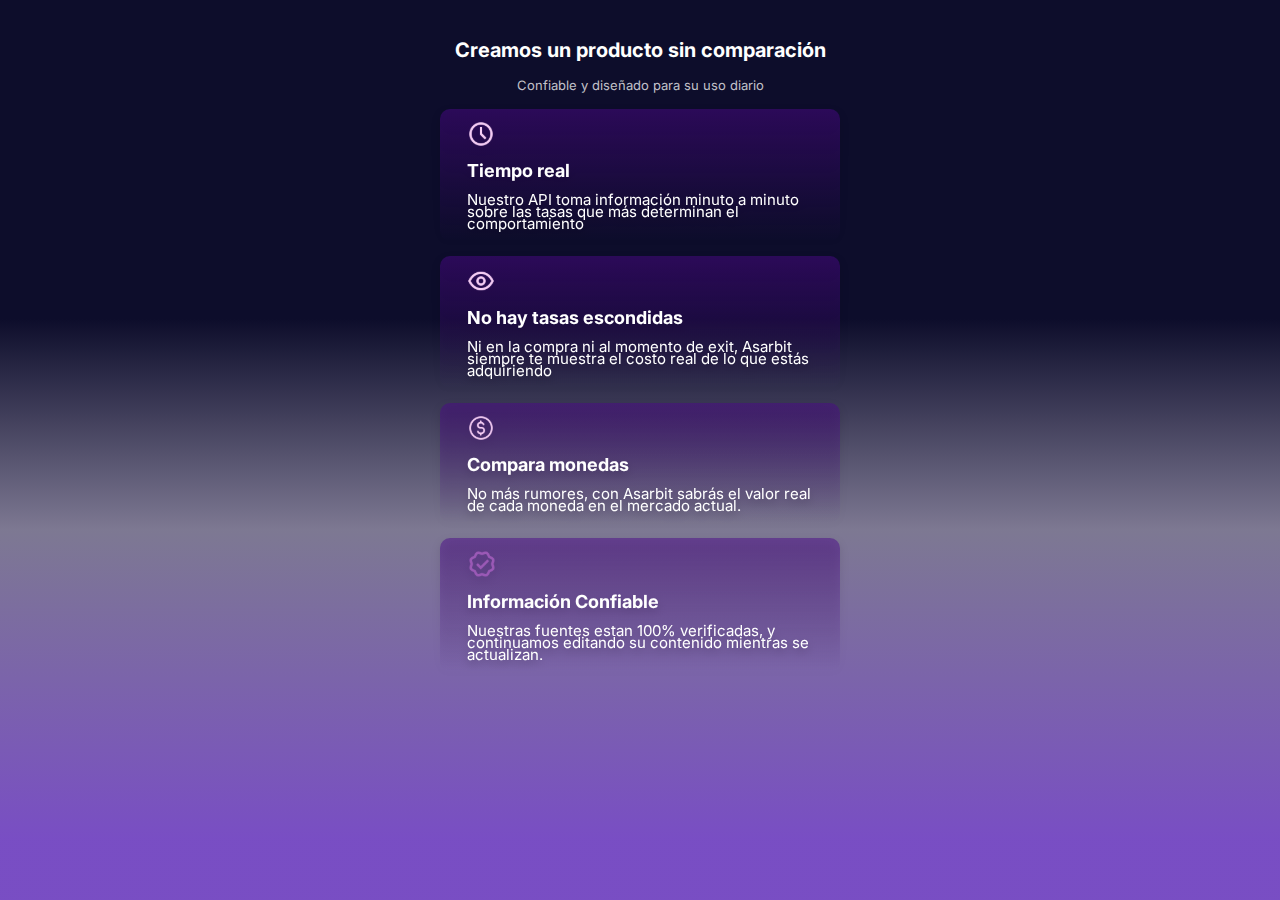
==== pages/Beneficios.html @ b9de1954 "Crea estructura y estilos de vista beneficios" ====
<!DOCTYPE html>
<html lang="en">
  <head>
    <meta charset="UTF-8" />
    <meta http-equiv="X-UA-Compatible" content="IE=edge" />
    <meta name="viewport" content="width=device-width, initial-scale=1.0" />
    <link rel="preconnect" href="https://fonts.googleapis.com" />
    <link rel="preconnect" href="https://fonts.gstatic.com" crossorigin />
    <link
      href="https://fonts.googleapis.com/css2?family=DM+Sans:wght@400;700&family=Inter:wght@200;700&display=swap"
      rel="stylesheet"
    />
    <link rel="stylesheet" href="../css/styles.css" />
    <title>Beneficios</title>
  </head>
  <body>
    <header>
      <h1 class="ben-title">Creamos un producto sin comparación</h1>
      <p class="ben-sub">Confiable y diseñado para su uso diario</p>
    </header>
    <main>
      <section class="container">
        <div class="container-grid">
          <div class="card">
            <img src="../Assets/reloj 1.svg" alt="Icono de reloj" />
            <h3 class="card-title">Tiempo real</h3>
            <p class="card-description">
              Nuestro API toma información minuto a minuto sobre las tasas que
              más determinan el comportamiento
            </p>
          </div>
          <div class="card">
            <img src="../Assets/ojo 1.svg" alt="Icono de ojo" />
            <h3 class="card-title">No hay tasas escondidas</h3>
            <p class="card-description">
              Ni en la compra ni al momento de exit, Asarbit siempre te muestra
              el costo real de lo que estás adquiriendo
            </p>
          </div>
          <div class="card">
            <img src="../Assets/pesos 1.svg" alt="Icono de pesos" />
            <h3 class="card-title">Compara monedas</h3>
            <p class="card-description">
              No más rumores, con Asarbit sabrás el valor real de cada moneda en
              el mercado actual.
            </p>
          </div>
          <div class="card">
            <img src="../Assets/Verificado.svg" alt="Icono de reloj" />
            <h3 class="card-title">Información Confiable</h3>
            <p class="card-description">
              Nuestras fuentes estan 100% verificadas, y continuamos editando su
              contenido mientras se actualizan.
            </p>
          </div>
        </div>
      </section>
    </main>
  </body>
</html>
---- css/styles.css ----
@import './styleInicio.css';
@import './styleMoneda.css';
@import './styleBeneficios.css';

:root {
  /* Colores */
  --BtnColor: #e5720b;
  --Fondo: #8d7697;
  --FondoInicio1: #0d0d2b;
  --FondoInicio2: #726d89;
  --FondoInicio3: #531cb3;
  --BtnCambios: #e5e5e5;
  --ColorBeneficios1: #4b088a;
  --ColorBeneficios2: #ffffff;
}


* {
  margin: 0;
  padding: 0;
  box-sizing: border-box;
}

html {
  font-family: "DM Sans", sans-serif;
}

body{
  background: linear-gradient(
    180deg,
    #0d0d2b 35.42%,
    rgba(114, 109, 137, 0.92) 58.85%,
    rgba(83, 28, 179, 0.78) 93.23%
  );
  background-attachment: fixed;
}

a {
  text-decoration: none;
  color: #fff;
  font-size: 15px;
}
a:hover{
  color: #531cb3;
}
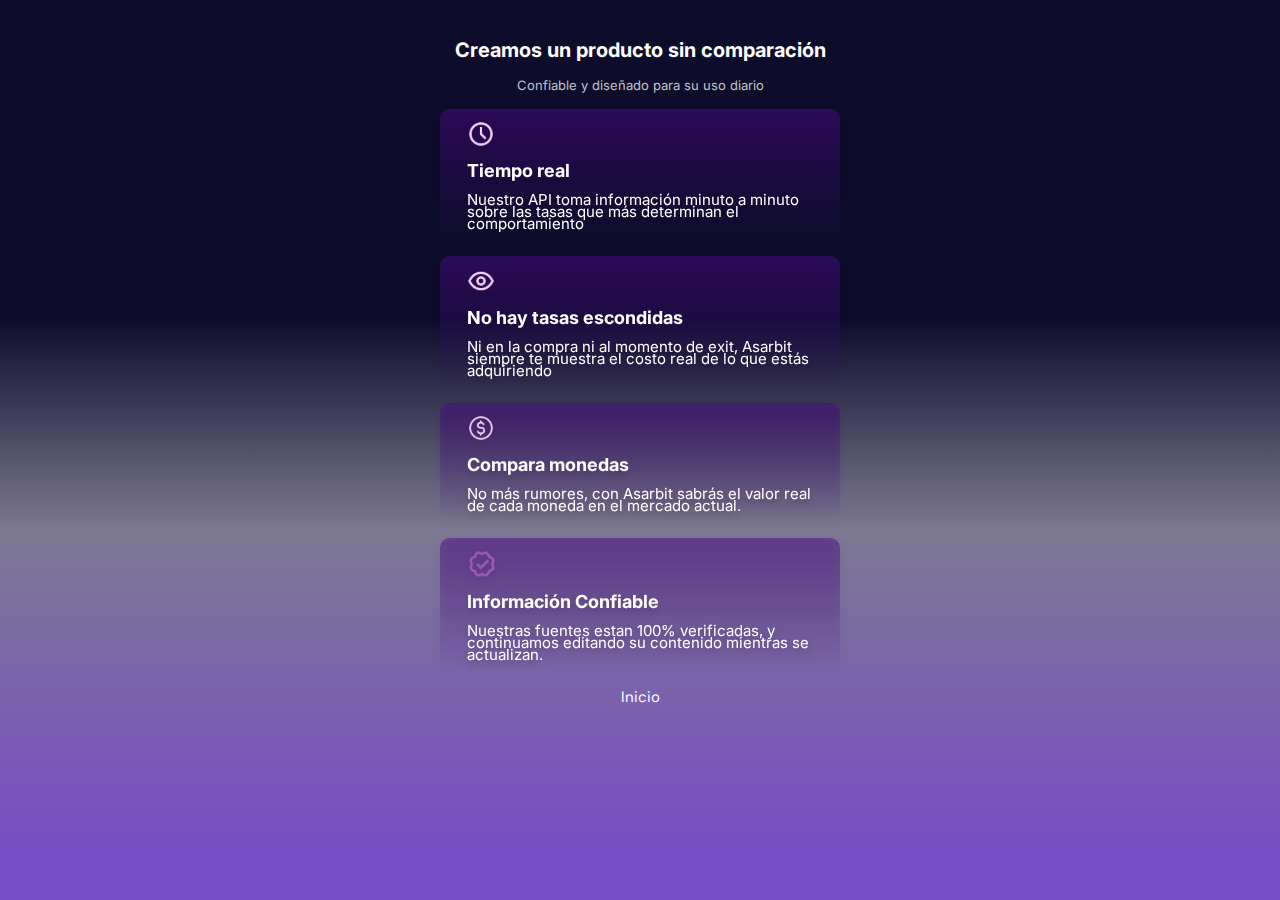
==== commit 35ce41d3: "Se agrego un enlace a inicio en beneficios" ====
--- a/pages/Beneficios.html
+++ b/pages/Beneficios.html
@@ -53,6 +53,9 @@
               contenido mientras se actualizan.
             </p>
           </div>
+          <a href="../index.html">Inicio</a>
+          <br />
+          <br />
         </div>
       </section>
     </main>
--- a/css/styles.css
+++ b/css/styles.css
@@ -1,6 +1,7 @@
-@import './styleInicio.css';
-@import './styleMoneda.css';
-@import './styleBeneficios.css';
+@import "./styleInicio.css";
+@import "./styleMoneda.css";
+@import "./styleBeneficios.css";
+@import "./stylePlanes.css";
 
 :root {
   /* Colores */
@@ -14,7 +15,6 @@
   --ColorBeneficios2: #ffffff;
 }
 
-
 * {
   margin: 0;
   padding: 0;
@@ -25,7 +25,7 @@
   font-family: "DM Sans", sans-serif;
 }
 
-body{
+body {
   background: linear-gradient(
     180deg,
     #0d0d2b 35.42%,
@@ -39,8 +39,9 @@
   text-decoration: none;
   color: #fff;
   font-size: 15px;
+  text-align: center;
+  margin: 0 auto;
 }
-a:hover{
+a:hover {
   color: #531cb3;
 }
-
